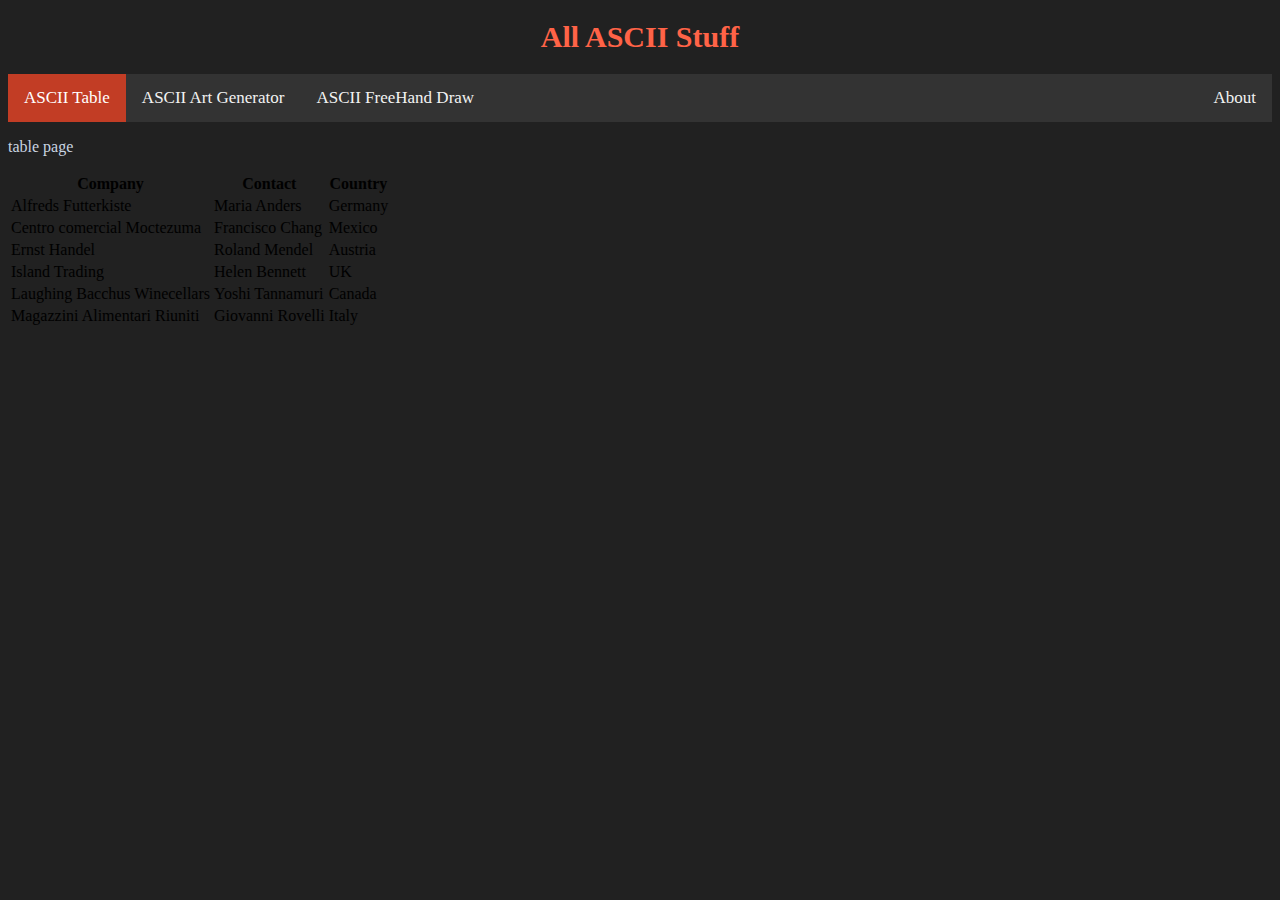
==== index.html @ cc120b0d "Added responsive Nav bar" ====
<!DOCTYPE html>
<html>
	<head>
		<meta name="viewport" content="width=device-width, initial-scale=1.0">
		<script src="myScript.js"></script>
		<link rel="stylesheet" href="style.css">
		<title>All ASCII Stuff</title>
			
			<h1>All ASCII Stuff</h1>
			
			<link rel="stylesheet" href="https://cdnjs.cloudflare.com/ajax/libs/font-awesome/4.7.0/css/font-awesome.min.css">

			<div class="topnav" id="myTopnav">
			  <a class="active" href="index.html">ASCII Table</a>
			  <a href="art.html">ASCII Art Generator</a>
			  <a href="draw.html">ASCII FreeHand Draw</a>
			  <a class="about" href="about.html">About</a>
			  <a href="javascript:void(0);" class="icon" onclick="myFunction()">
				<i class="fa fa-bars"></i>
			  </a>
			</div>
	</head>
	
	<body>

		<p id="content">table page</p>
		
		<table>
		  <tr>
			<th>Company</th>
			<th>Contact</th>
			<th>Country</th>
		  </tr>
		  <tr>
			<td>Alfreds Futterkiste</td>
			<td>Maria Anders</td>
			<td>Germany</td>
		  </tr>
		  <tr>
			<td>Centro comercial Moctezuma</td>
			<td>Francisco Chang</td>
			<td>Mexico</td>
		  </tr>
		  <tr>
			<td>Ernst Handel</td>
			<td>Roland Mendel</td>
			<td>Austria</td>
		  </tr>
		  <tr>
			<td>Island Trading</td>
			<td>Helen Bennett</td>
			<td>UK</td>
		  </tr>
		  <tr>
			<td>Laughing Bacchus Winecellars</td>
			<td>Yoshi Tannamuri</td>
			<td>Canada</td>
		  </tr>
		  <tr>
			<td>Magazzini Alimentari Riuniti</td>
			<td>Giovanni Rovelli</td>
			<td>Italy</td>
		  </tr>
		</table>
		
	</body>
</html>
---- style.css ----
body {
	background-color: rgb(33, 33, 33);
}
h1 {
	color: rgb(255, 99, 71);
	text-align: center;
	font-size:30px
}

h2 {
	color: rgb(202, 213, 226);
	font-size:17px
}

p {
	color: rgb(202, 213, 226);
}

/* Add a black background color to the top navigation */
.topnav {
  background-color: #333;
  overflow: hidden;
}

/* Style the links inside the navigation bar */
.topnav a {
  float: left;
  display: block;
  color: #f2f2f2;
  text-align: center;
  padding: 14px 16px;
  text-decoration: none;
  font-size: 17px;
}

/* Change the color of links on hover */
.topnav a:hover {
  background-color: #ddd;
  color: black;
}

/* Add an active class to highlight the current page */
.topnav a.active {
  background-color: rgb(194, 61, 37);
  color: white;
}

/* Hide the link that should open and close the topnav on small screens */
.topnav .icon {
  display: none;
}

.topnav a.about{
	float:right
}

.topnav a.duplicate{
	display:none
}

/* When the screen is less than 600 pixels wide, hide all links, except for the first one ("Home"). Show the link that contains should open and close the topnav (.icon) */
@media screen and (max-width: 600px) {
  .topnav a:not(:first-child) {display: none;}
  .topnav a.icon {
    float: right;
    display: block;
  }
  .topnav .original{
	  display: none;
  }
  
  .topnav a.duplicate{
	display:block
  }
}

/* The "responsive" class is added to the topnav with JavaScript when the user clicks on the icon. This class makes the topnav look good on small screens (display the links vertically instead of horizontally) */
@media screen and (max-width: 600px) {
  .topnav.responsive {position: relative;}
  .topnav.responsive a.icon {
    position: absolute;
    right: 0;
    top: 0;
  }
  .topnav.responsive a:not(a.original) {
    float: none;
    display: block;
    text-align: left;
  }
}

/*
ul {
  list-style-type: none;
  margin: 0;
  padding: 0;
  overflow: hidden;
  background-color: #333;
  width: 100%;
}

li {
  float: left;
}

li a {
  display: block;
  color: white;
  text-align: center;
  padding: 14px 16px;
  text-decoration: none;
}

li a:hover:not(.active) {
  background-color: #111;
}

.active {
  background-color: rgb(194, 61, 37);
}
*/
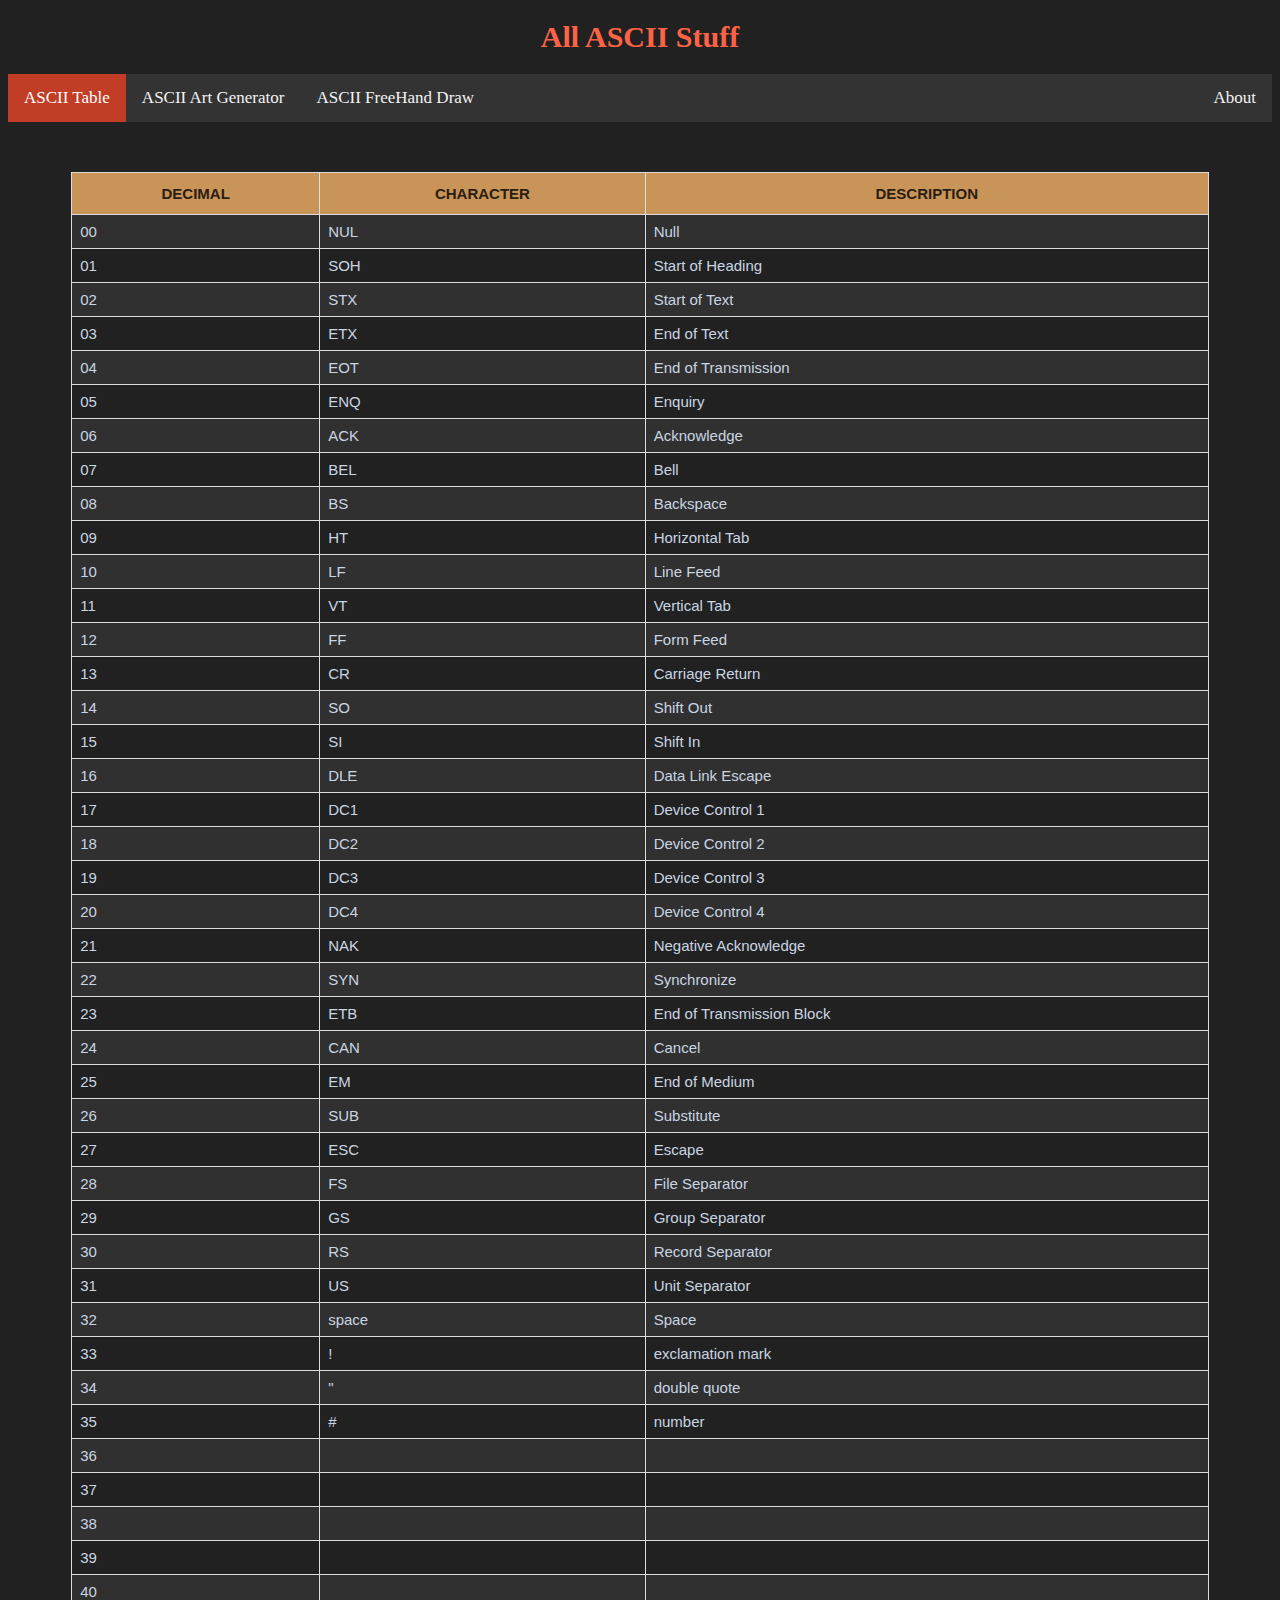
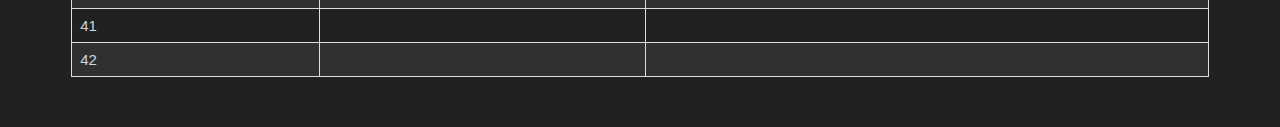
==== commit 811c4728: "Added the ASCII table (Data addition in progress)" ====
--- a/index.html
+++ b/index.html
@@ -1,9 +1,11 @@
 <!DOCTYPE html>
-<html>
+<html lang="en">
 	<head>
 		<meta name="viewport" content="width=device-width, initial-scale=1.0">
+		<script src="resources/ASCIItable.js"></script> 
 		<script src="myScript.js"></script>
 		<link rel="stylesheet" href="style.css">
+		
 		<title>All ASCII Stuff</title>
 			
 			<h1>All ASCII Stuff</h1>
@@ -21,47 +23,8 @@
 			</div>
 	</head>
 	
-	<body>
+	<body onload="tableFromJson();">
+		<p id="showData" >sa</p>
+	</body>
 
-		<p id="content">table page</p>
-		
-		<table>
-		  <tr>
-			<th>Company</th>
-			<th>Contact</th>
-			<th>Country</th>
-		  </tr>
-		  <tr>
-			<td>Alfreds Futterkiste</td>
-			<td>Maria Anders</td>
-			<td>Germany</td>
-		  </tr>
-		  <tr>
-			<td>Centro comercial Moctezuma</td>
-			<td>Francisco Chang</td>
-			<td>Mexico</td>
-		  </tr>
-		  <tr>
-			<td>Ernst Handel</td>
-			<td>Roland Mendel</td>
-			<td>Austria</td>
-		  </tr>
-		  <tr>
-			<td>Island Trading</td>
-			<td>Helen Bennett</td>
-			<td>UK</td>
-		  </tr>
-		  <tr>
-			<td>Laughing Bacchus Winecellars</td>
-			<td>Yoshi Tannamuri</td>
-			<td>Canada</td>
-		  </tr>
-		  <tr>
-			<td>Magazzini Alimentari Riuniti</td>
-			<td>Giovanni Rovelli</td>
-			<td>Italy</td>
-		  </tr>
-		</table>
-		
-	</body>
 </html>--- a/style.css
+++ b/style.css
@@ -89,33 +89,33 @@
   }
 }
 
-/*
-ul {
-  list-style-type: none;
-  margin: 0;
-  padding: 0;
-  overflow: hidden;
-  background-color: #333;
-  width: 100%;
+/* ------------------ ASCII Table -------------- */
+#ASCIItable {
+  font-family: Helvetica;
+  border-collapse: collapse;
+  width: 90%;
+  margin: 50px auto 50px auto;
+  font-size:15px;
 }
 
-li {
-  float: left;
+#ASCIItable td, #ASCIItable th {
+  border: 1px solid #ddd;
+  padding: 8px;
 }
 
-li a {
-  display: block;
-  color: white;
+#ASCIItable tr:nth-child(even){background-color: #303030;}
+
+#ASCIItable tr:hover {background-color: #663737;}
+
+#ASCIItable th {
+  padding-top: 12px;
+  padding-bottom: 12px;
   text-align: center;
-  padding: 14px 16px;
-  text-decoration: none;
+  background-color: #c99457;
+  color: #291d12;
 }
 
-li a:hover:not(.active) {
-  background-color: #111;
-}
-
-.active {
-  background-color: rgb(194, 61, 37);
-}
-*/+#ASCIItitle th {
+	text-align: center;
+	color: black;
+}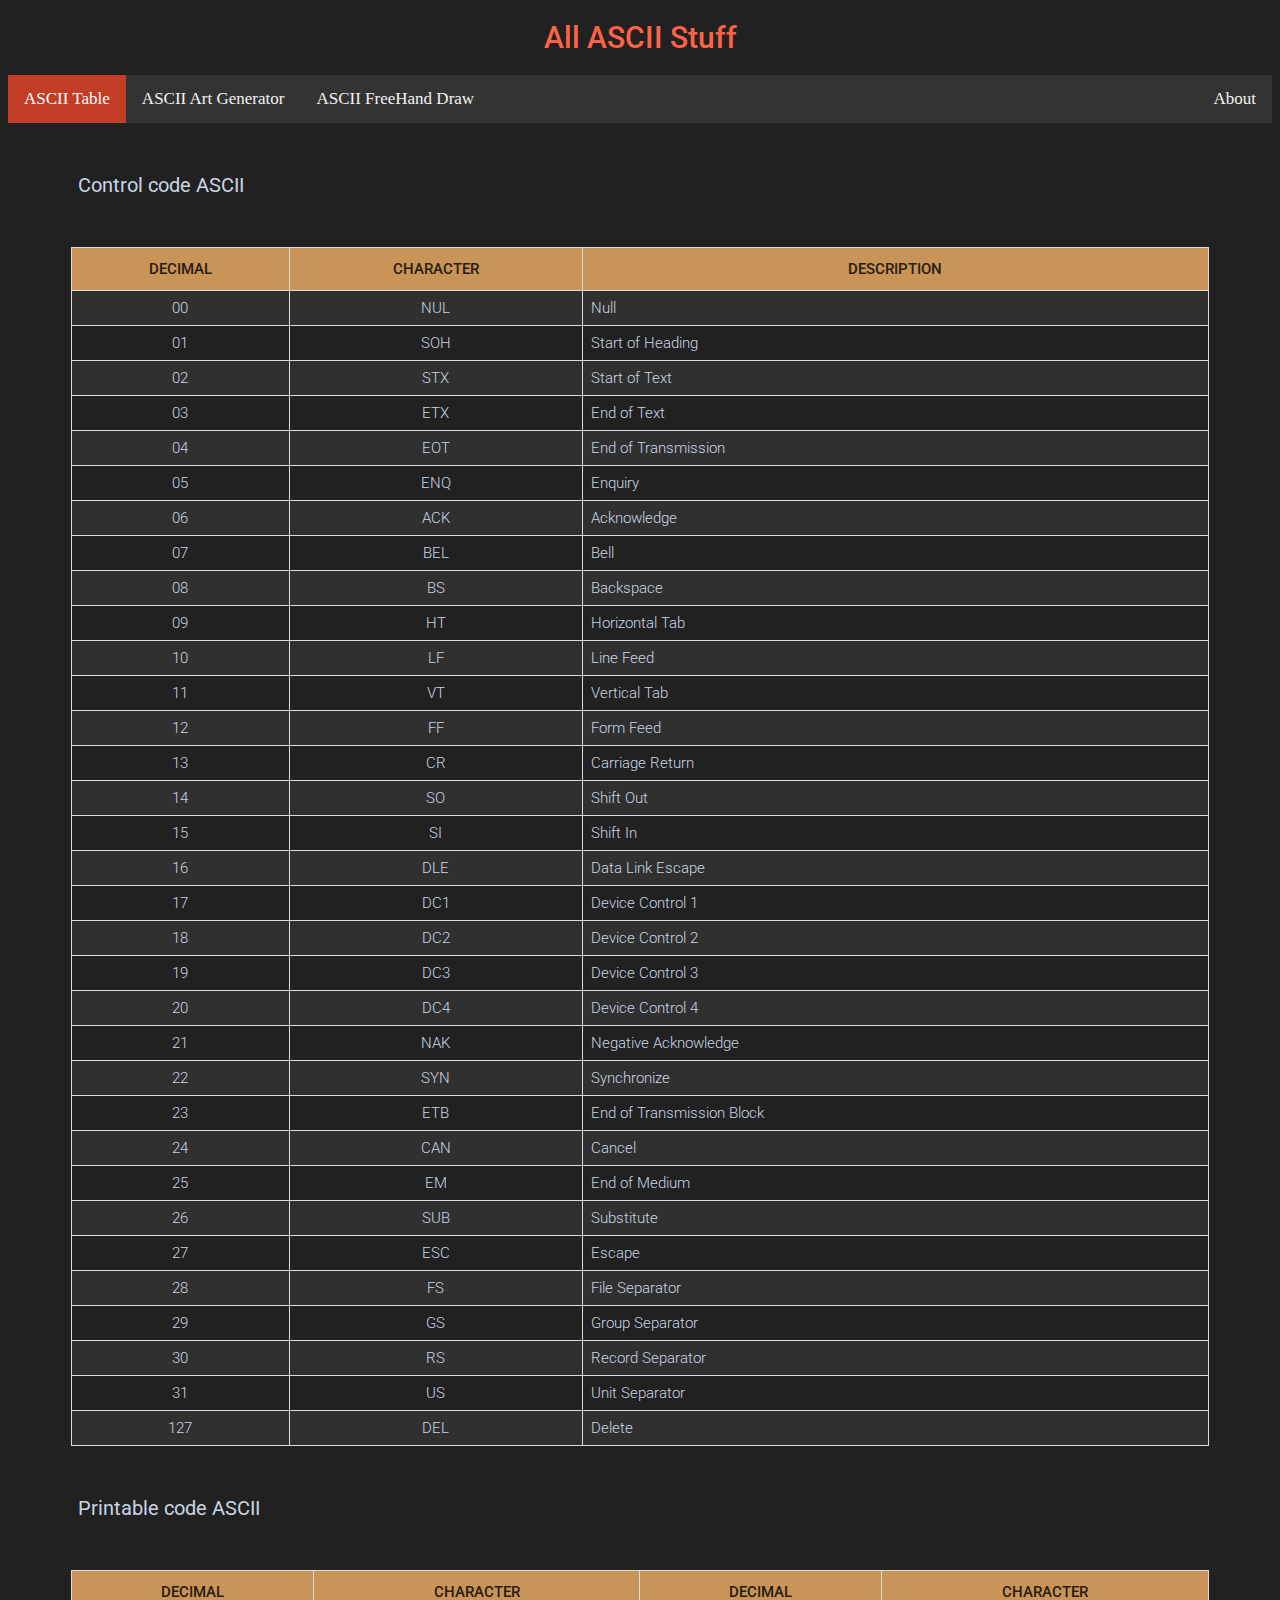
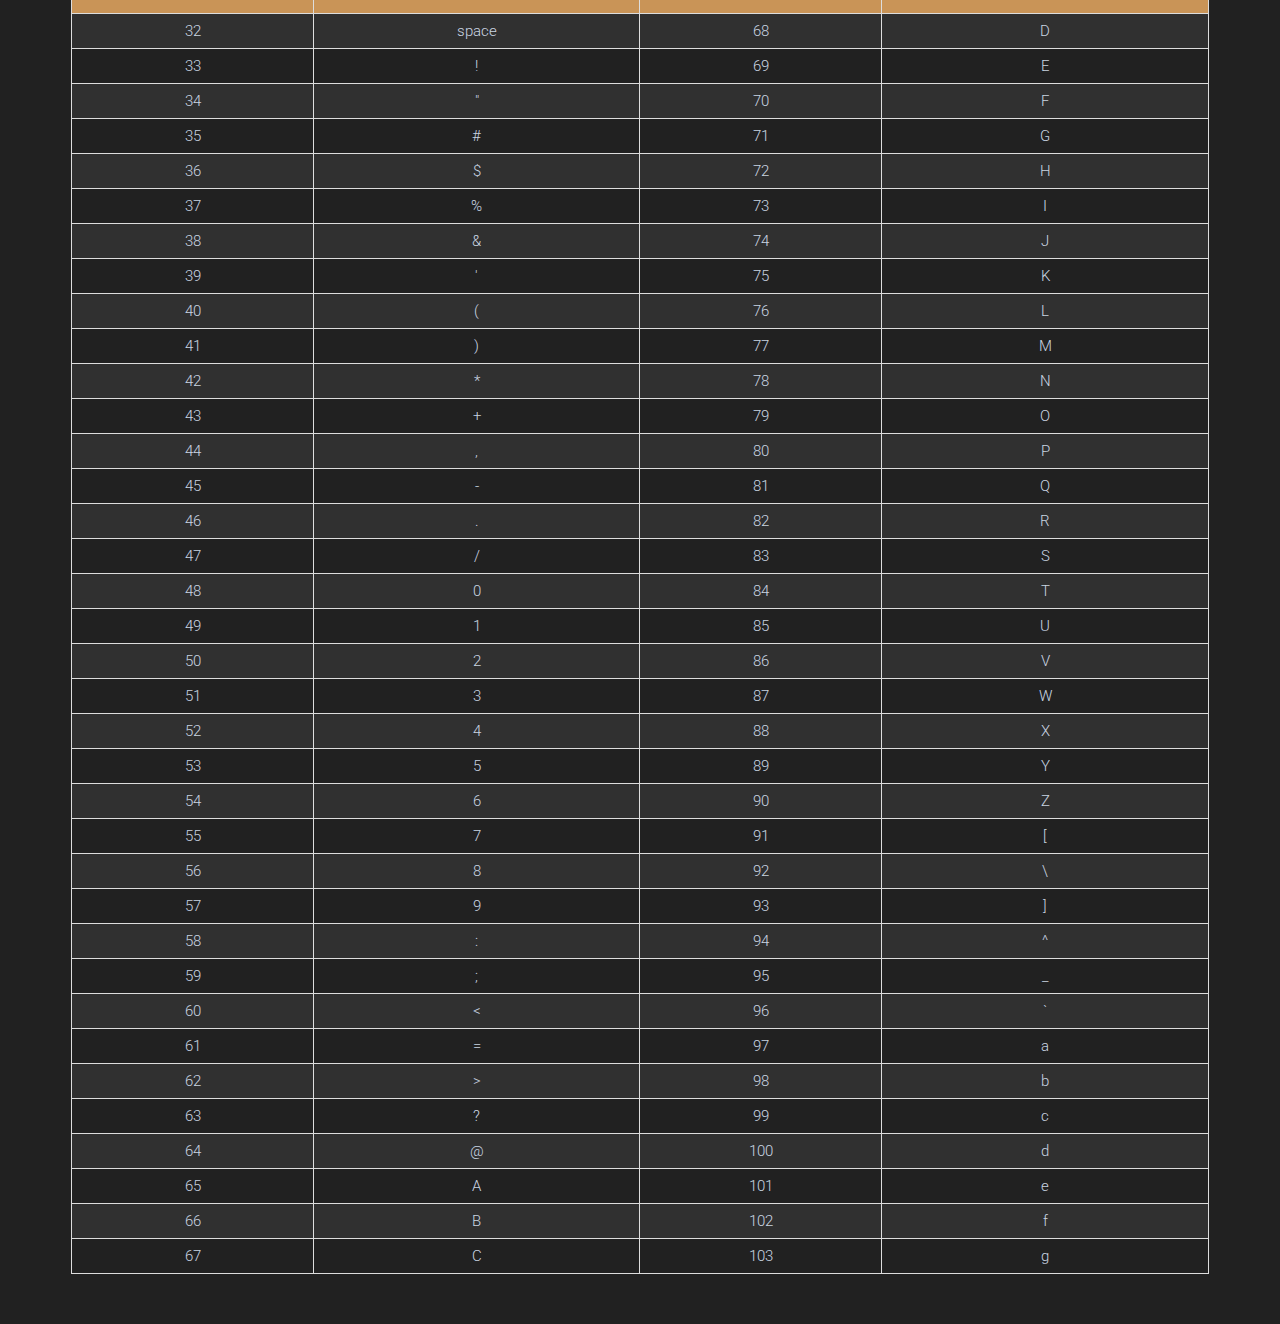
==== commit 471ad2b3: "Updated ASCII table" ====
--- a/index.html
+++ b/index.html
@@ -5,13 +5,11 @@
 		<script src="resources/ASCIItable.js"></script> 
 		<script src="myScript.js"></script>
 		<link rel="stylesheet" href="style.css">
-		
+		<link rel="stylesheet" href="https://cdnjs.cloudflare.com/ajax/libs/font-awesome/4.7.0/css/font-awesome.min.css">
 		<title>All ASCII Stuff</title>
 			
 			<h1>All ASCII Stuff</h1>
 			
-			<link rel="stylesheet" href="https://cdnjs.cloudflare.com/ajax/libs/font-awesome/4.7.0/css/font-awesome.min.css">
-
 			<div class="topnav" id="myTopnav">
 			  <a class="active" href="index.html">ASCII Table</a>
 			  <a href="art.html">ASCII Art Generator</a>
@@ -23,8 +21,13 @@
 			</div>
 	</head>
 	
-	<body onload="tableFromJson();">
-		<p id="showData" >sa</p>
+	<body onload="
+	tableFromJson(ASCIIcontrolData, 'showControlData');
+	tableFromJson(ASCIIprintableData, 'showPrintableData');">
+		<h2> Control code ASCII</h2>
+		<p id="showControlData"></p>
+		<h2> Printable code ASCII</h2>
+		<p id="showPrintableData"></p>
 	</body>
 
 </html>--- a/style.css
+++ b/style.css
@@ -1,15 +1,22 @@
+@import url('https://fonts.googleapis.com/css2?family=Roboto:wght@100;300;400;500;700&display=swap');
+
 body {
 	background-color: rgb(33, 33, 33);
 }
 h1 {
 	color: rgb(255, 99, 71);
 	text-align: center;
-	font-size:30px
+	font-size:30px;
+	font-family: 'Roboto', sans-serif;
+	font-weight: 500;
 }
 
 h2 {
 	color: rgb(202, 213, 226);
-	font-size:17px
+	font-size:20px;
+	margin: 50px auto auto 70px;
+	font-family: 'Roboto', sans-serif;
+	font-weight: 400;
 }
 
 p {
@@ -91,31 +98,33 @@
 
 /* ------------------ ASCII Table -------------- */
 #ASCIItable {
-  font-family: Helvetica;
+  
   border-collapse: collapse;
   width: 90%;
   margin: 50px auto 50px auto;
   font-size:15px;
 }
 
-#ASCIItable td, #ASCIItable th {
-  border: 1px solid #ddd;
-  padding: 8px;
+#ASCIItable th {
+	font-family: 'Roboto', sans-serif;
+	font-weight: 500;
+	padding-top: 12px;
+	padding-bottom: 12px;
+	text-align: center;
+	border: 1px solid #ddd;
+	background-color: #c99457;
+	color: #291d12;
+}
+
+#ASCIItable td{
+	font-family: 'Roboto', sans-serif;
+	font-weight: 300;
+	border: 1px solid #ddd;
+	padding: 8px;
 }
 
 #ASCIItable tr:nth-child(even){background-color: #303030;}
 
 #ASCIItable tr:hover {background-color: #663737;}
 
-#ASCIItable th {
-  padding-top: 12px;
-  padding-bottom: 12px;
-  text-align: center;
-  background-color: #c99457;
-  color: #291d12;
-}
 
-#ASCIItitle th {
-	text-align: center;
-	color: black;
-}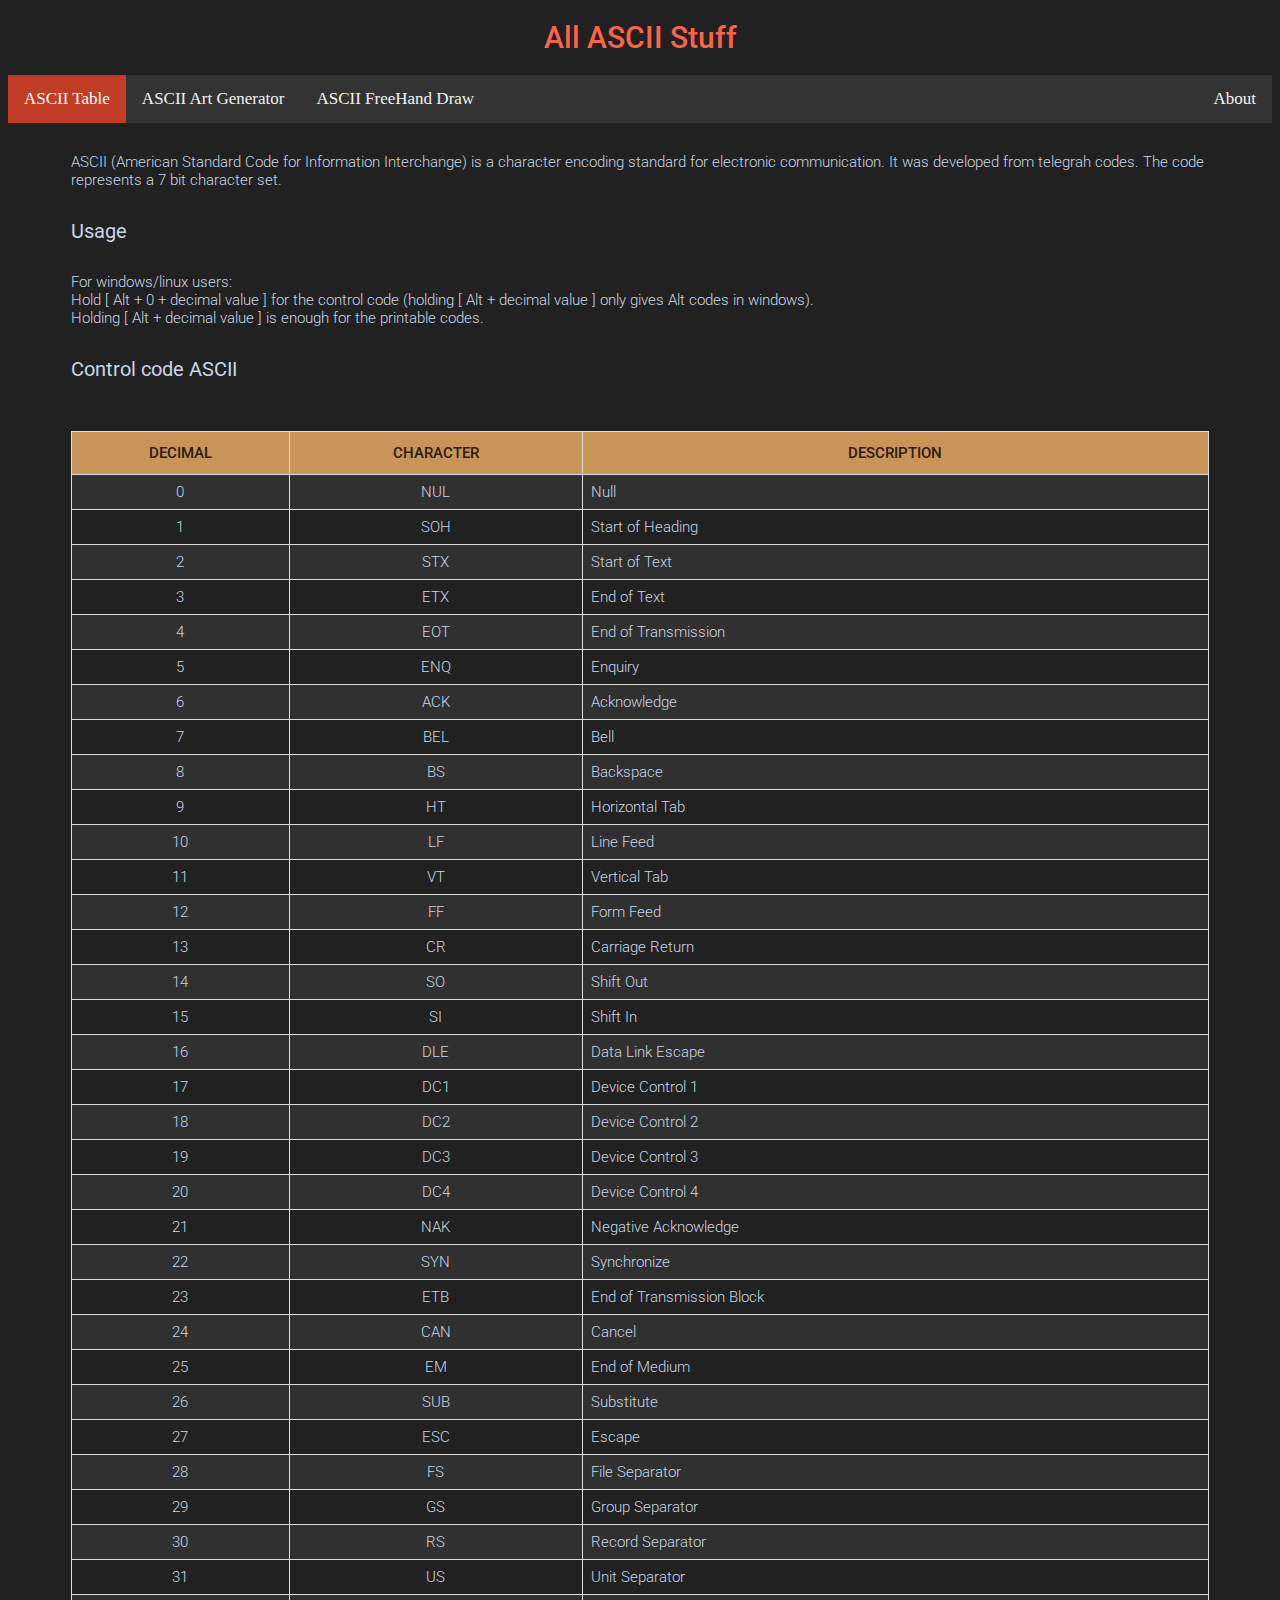
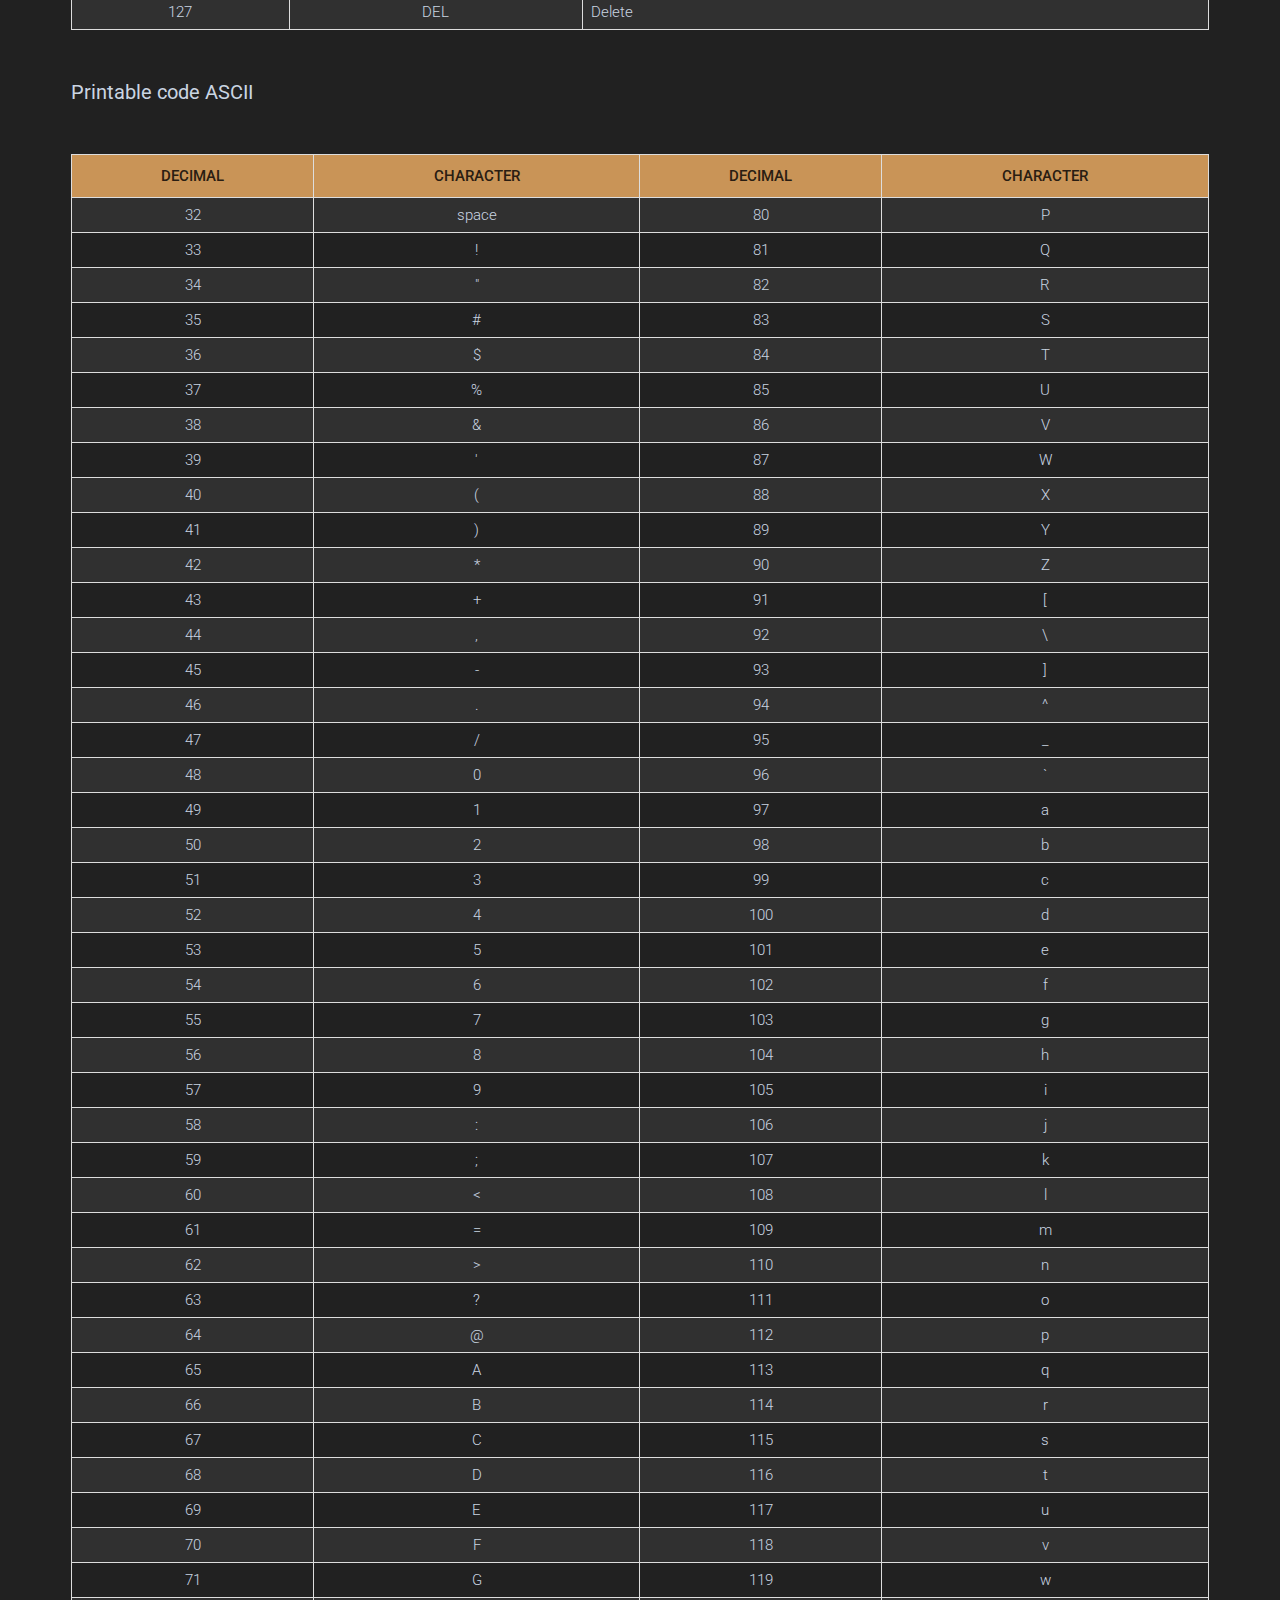
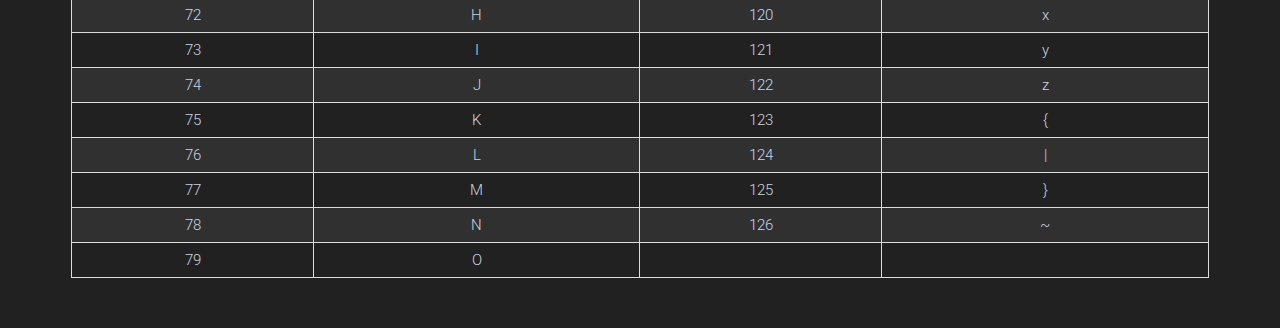
==== commit 305dcd56: "Updated ASCII table page" ====
--- a/index.html
+++ b/index.html
@@ -24,9 +24,16 @@
 	<body onload="
 	tableFromJson(ASCIIcontrolData, 'showControlData');
 	tableFromJson(ASCIIprintableData, 'showPrintableData');">
-		<h2> Control code ASCII</h2>
+		<p id="intro"> ASCII (American Standard Code for Information Interchange) is a character encoding standard for electronic communication.
+		It was developed from telegrah codes. The code represents a 7 bit character set.</p>
+		<h2> Usage </h2>
+		<p id="intro"> For windows/linux users: <br> 
+		Hold [ Alt + 0 + decimal value ] for the control code (holding [ Alt + decimal value ] only gives Alt codes in windows). <br>
+		Holding [ Alt + decimal value ] is enough for the printable codes.</p>
+		<p id="intro"> </p>
+		<h2> Control code ASCII </h2>
 		<p id="showControlData"></p>
-		<h2> Printable code ASCII</h2>
+		<h2> Printable code ASCII </h2>
 		<p id="showPrintableData"></p>
 	</body>
 
--- a/style.css
+++ b/style.css
@@ -14,13 +14,22 @@
 h2 {
 	color: rgb(202, 213, 226);
 	font-size:20px;
-	margin: 50px auto auto 70px;
+	width: 90%;
+	margin: 30px auto 0px auto;
 	font-family: 'Roboto', sans-serif;
 	font-weight: 400;
 }
 
+#intro {
+	width: 90%;
+	margin: 30px auto 0px auto;
+}
+
 p {
 	color: rgb(202, 213, 226);
+	font-size:15px;
+	font-family: 'Roboto', sans-serif;
+	font-weight: 300;
 }
 
 /* Add a black background color to the top navigation */
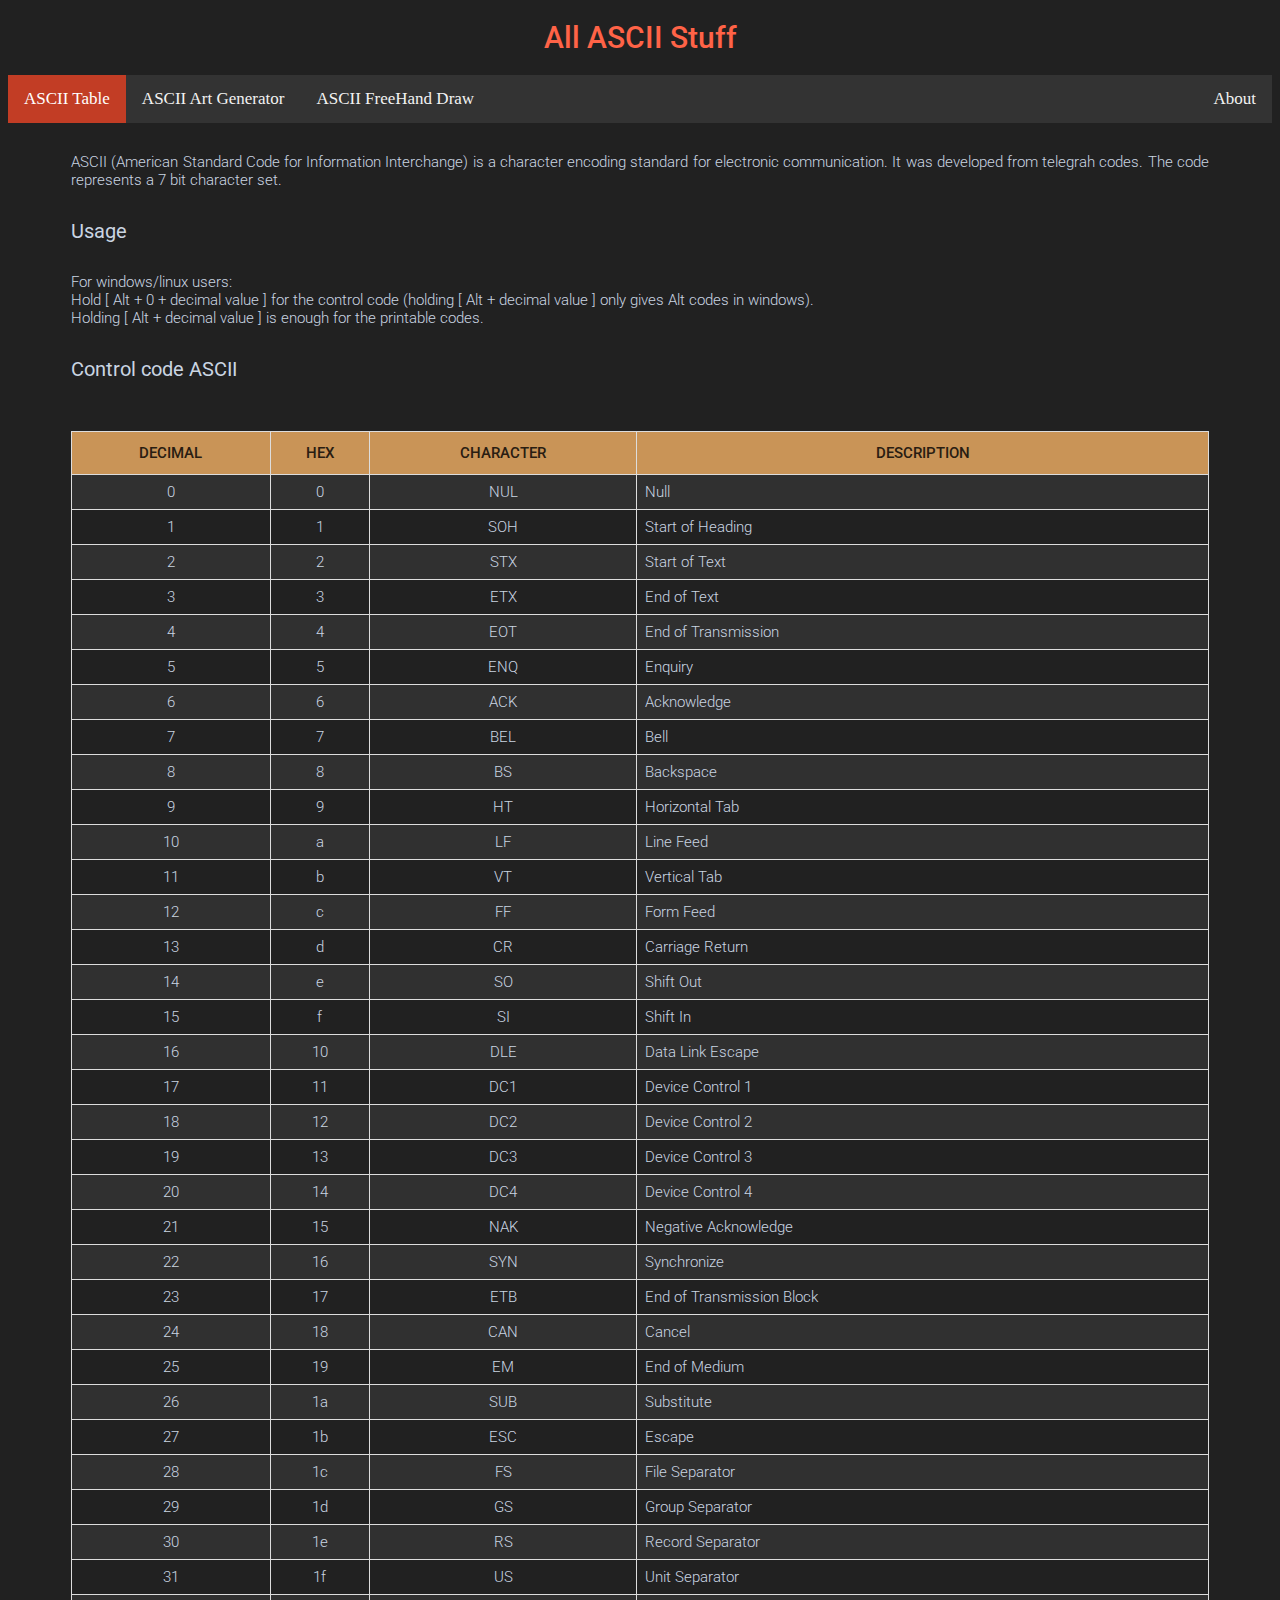
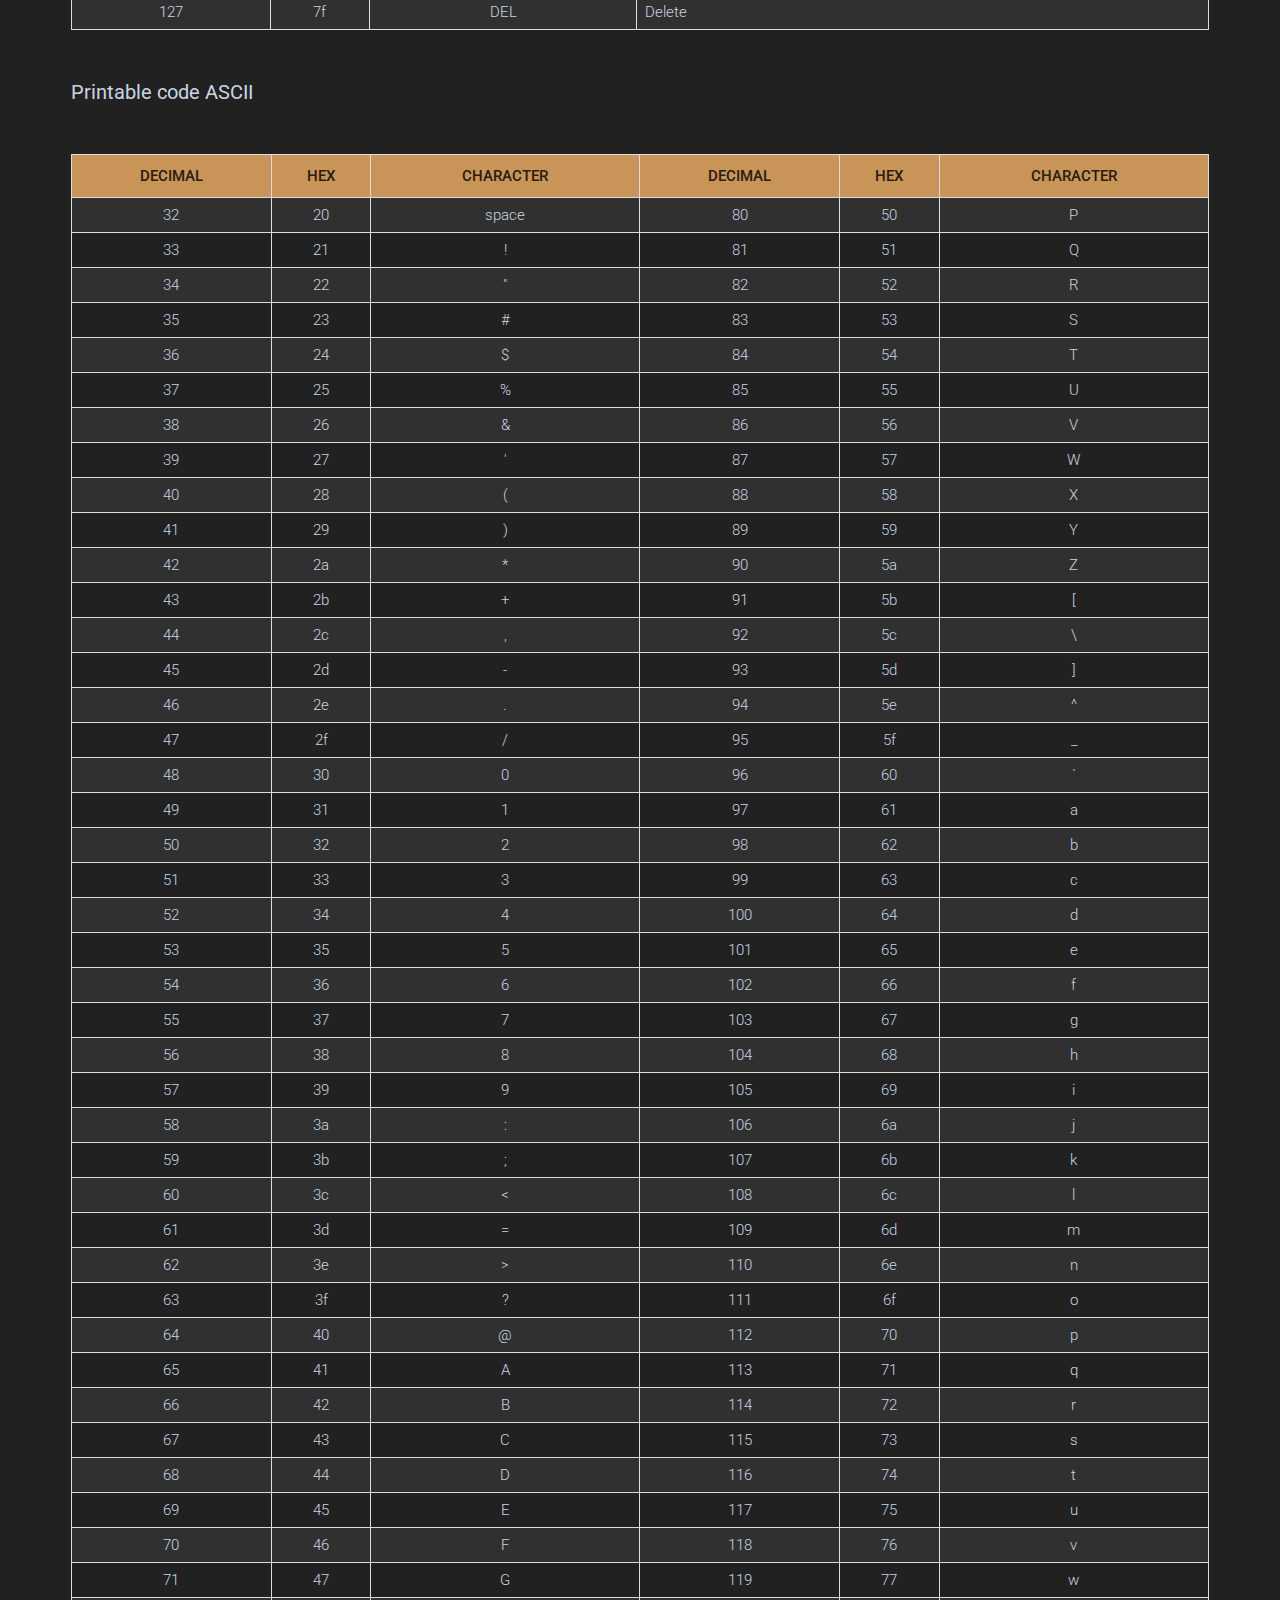
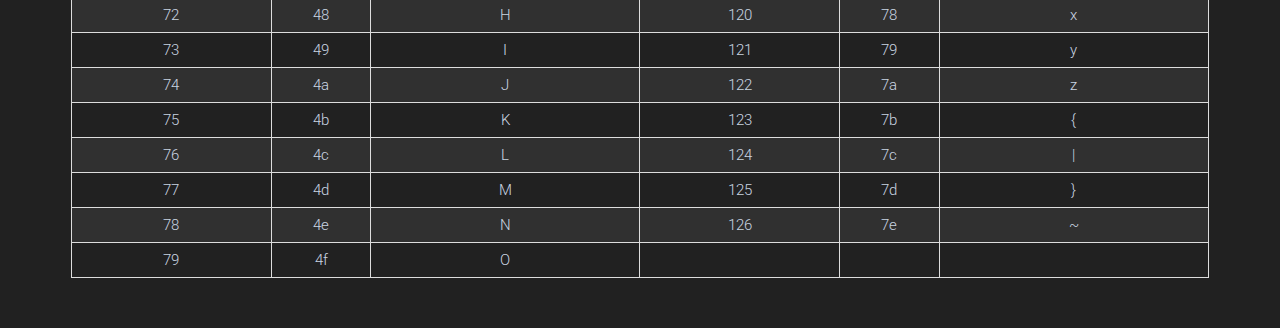
==== commit 0b1e7f38: "modified table text sizes on window size reduction" ====
--- a/index.html
+++ b/index.html
@@ -2,6 +2,7 @@
 <html lang="en">
 	<head>
 		<meta name="viewport" content="width=device-width, initial-scale=1.0">
+		<meta name="google-site-verification" content="NbkOb6OXW4SmnTaZVRHG6-bpyPiGRYf5ZMlrw_X8Vmo" />
 		<script src="resources/ASCIItable.js"></script> 
 		<script src="myScript.js"></script>
 		<link rel="stylesheet" href="style.css">
@@ -24,17 +25,16 @@
 	<body onload="
 	tableFromJson(ASCIIcontrolData, 'showControlData');
 	tableFromJson(ASCIIprintableData, 'showPrintableData');">
-		<p id="intro"> ASCII (American Standard Code for Information Interchange) is a character encoding standard for electronic communication.
+		<p class="commonMargin"> ASCII (American Standard Code for Information Interchange) is a character encoding standard for electronic communication.
 		It was developed from telegrah codes. The code represents a 7 bit character set.</p>
-		<h2> Usage </h2>
-		<p id="intro"> For windows/linux users: <br> 
+		<h2 class="commonMargin"> Usage </h2>
+		<p class="commonMargin"> For windows/linux users: <br> 
 		Hold [ Alt + 0 + decimal value ] for the control code (holding [ Alt + decimal value ] only gives Alt codes in windows). <br>
 		Holding [ Alt + decimal value ] is enough for the printable codes.</p>
-		<p id="intro"> </p>
-		<h2> Control code ASCII </h2>
-		<p id="showControlData"></p>
-		<h2> Printable code ASCII </h2>
-		<p id="showPrintableData"></p>
+		<h2 class="commonMargin"> Control code ASCII </h2>
+		<div id="showControlData"></div>
+		<h2 class="commonMargin"> Printable code ASCII </h2>
+		<div id="showPrintableData"></div>
 	</body>
 
 </html>--- a/style.css
+++ b/style.css
@@ -6,30 +6,55 @@
 h1 {
 	color: rgb(255, 99, 71);
 	text-align: center;
-	font-size:30px;
+	font-size: 30px;
 	font-family: 'Roboto', sans-serif;
 	font-weight: 500;
 }
 
 h2 {
 	color: rgb(202, 213, 226);
-	font-size:20px;
-	width: 90%;
-	margin: 30px auto 0px auto;
+	font-size: 20px;
 	font-family: 'Roboto', sans-serif;
 	font-weight: 400;
 }
 
-#intro {
+.commonMargin{
 	width: 90%;
 	margin: 30px auto 0px auto;
+	display: block;
+}
+
+.noteOutline{
+	padding: 5px 5px 5px 10px;
+	outline-style: solid;
+	outline-color: rgb(255, 99, 71);
+	outline-width: 2px;
+}
+
+.asciiContainer{
+	outline-style: solid;
+	outline-color: rgb(255, 99, 71);
+	outline-width: 2px;
+	background-color: white;
+}
+
+.asciiContainer pre {
+	color: black;
 }
 
 p {
 	color: rgb(202, 213, 226);
-	font-size:15px;
+	font-size: 15px;
 	font-family: 'Roboto', sans-serif;
 	font-weight: 300;
+	text-align: justify;	
+}
+
+.font_s15w300 {
+	color: rgb(202, 213, 226);
+	font-size: 15px;
+	font-family: 'Roboto', sans-serif;
+	font-weight: 300; 
 }
 
 /* Add a black background color to the top navigation */
@@ -67,11 +92,11 @@
 }
 
 .topnav a.about{
-	float:right
+	float: right;
 }
 
 .topnav a.duplicate{
-	display:none
+	display: none;
 }
 
 /* When the screen is less than 600 pixels wide, hide all links, except for the first one ("Home"). Show the link that contains should open and close the topnav (.icon) */
@@ -82,16 +107,15 @@
     display: block;
   }
   .topnav .original{
-	  display: none;
+	display: none;
   }
   
   .topnav a.duplicate{
-	display:block
+	display: block;
   }
-}
-
-/* The "responsive" class is added to the topnav with JavaScript when the user clicks on the icon. This class makes the topnav look good on small screens (display the links vertically instead of horizontally) */
-@media screen and (max-width: 600px) {
+  
+  /* The "responsive" class is added to the topnav with JavaScript when the user clicks on the icon. This class makes the topnav look good on small screens (display the links vertically instead of horizontally) */
+  
   .topnav.responsive {position: relative;}
   .topnav.responsive a.icon {
     position: absolute;
@@ -103,18 +127,26 @@
     display: block;
     text-align: left;
   }
+  
+  .ASCIItable tbody {
+	font-size: 13px;
+  }
+  
+  p {
+	font-size: 14px; 
+  }
+    
 }
 
 /* ------------------ ASCII Table -------------- */
-#ASCIItable {
-  
+.ASCIItable {
   border-collapse: collapse;
   width: 90%;
   margin: 50px auto 50px auto;
   font-size:15px;
 }
 
-#ASCIItable th {
+.ASCIItable th {
 	font-family: 'Roboto', sans-serif;
 	font-weight: 500;
 	padding-top: 12px;
@@ -125,15 +157,16 @@
 	color: #291d12;
 }
 
-#ASCIItable td{
+.ASCIItable td{
 	font-family: 'Roboto', sans-serif;
 	font-weight: 300;
 	border: 1px solid #ddd;
 	padding: 8px;
+	color: rgb(202, 213, 226);
 }
 
-#ASCIItable tr:nth-child(even){background-color: #303030;}
+.ASCIItable tr:nth-child(even){background-color: #303030;}
 
-#ASCIItable tr:hover {background-color: #663737;}
+.ASCIItable tr:hover {background-color: #663737;}
 
 
